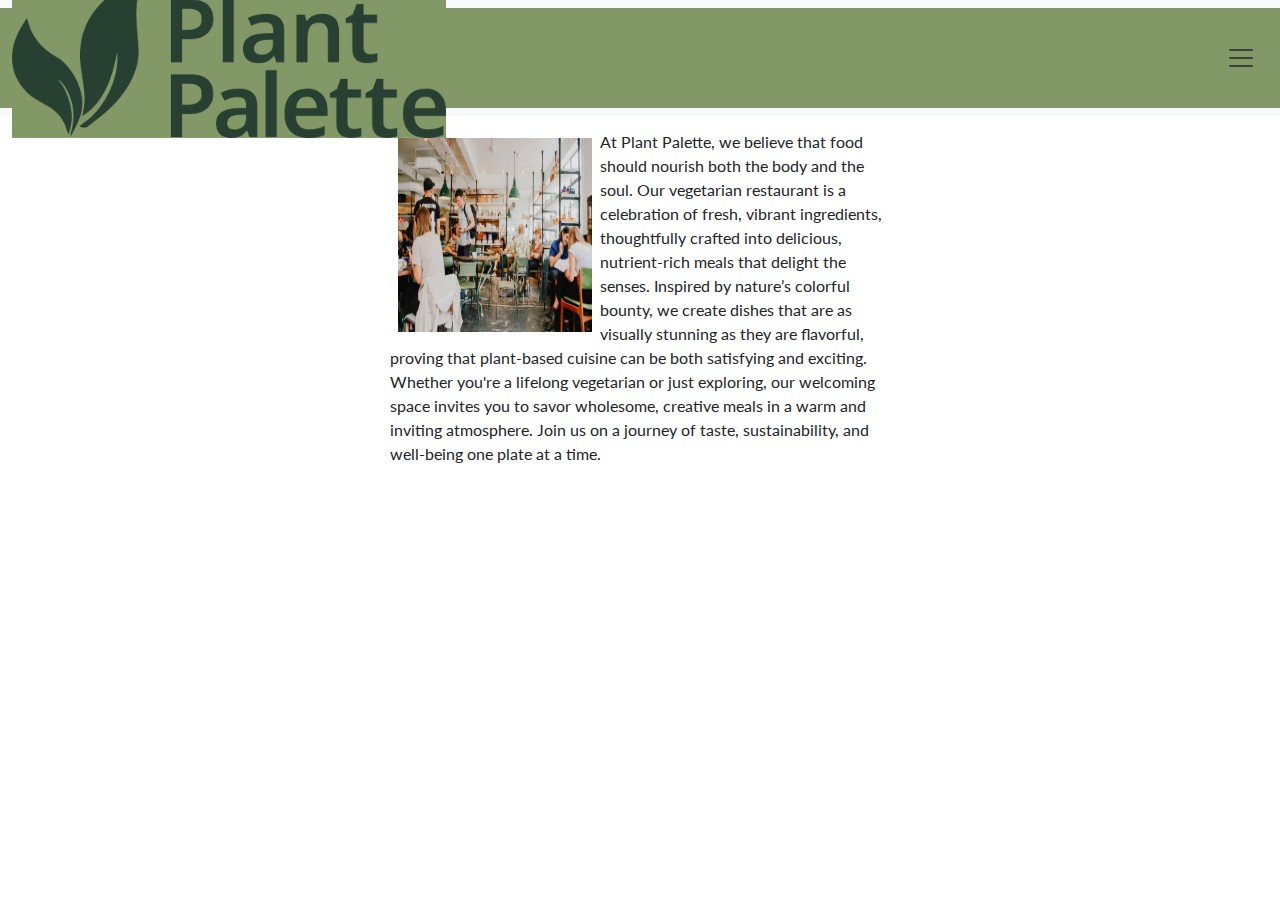
==== about.html @ 671422dc "creates about img and p content" ====
<!DOCTYPE html>
<html lang="en">
<head>
    <meta charset="UTF-8">
    <meta name="viewport" content="width=device-width, initial-scale=1.0">
    <link href="https://cdn.jsdelivr.net/npm/bootstrap@5.3.3/dist/css/bootstrap.min.css" rel="stylesheet" integrity="sha384-QWTKZyjpPEjISv5WaRU9OFeRpok6YctnYmDr5pNlyT2bRjXh0JMhjY6hW+ALEwIH" crossorigin="anonymous">
    <link href="css/style.css" rel="stylesheet">
    <link href="css/reset.css" rel="stylesheet">
    <link rel="preconnect" href="https://fonts.googleapis.com">
    <link rel="preconnect" href="https://fonts.gstatic.com" crossorigin>
    <link href="https://fonts.googleapis.com/css2?family=Lato:ital,wght@0,100;0,300;0,400;0,700;0,900;1,100;1,300;1,400;1,700;1,900&family=Open+Sans:ital,wght@0,300..800;1,300..800&family=Playfair+Display:ital,wght@0,400..900;1,400..900&display=swap" rel="stylesheet">
    <title>About</title>
</head>
<body>
    <div class="container">
        <header class="headerContent">
            <nav class="navbar bg-body-tertiary fixed-top">
                <div class="container-fluid">
                  <a class="navbar-brand" href="index.html"><img src="images/mockup/logo-plant-palette.jpg" alt="brand logo image"></a>
                  <button class="navbar-toggler" type="button" data-bs-toggle="offcanvas" data-bs-target="#offcanvasNavbar" aria-controls="offcanvasNavbar" aria-label="Toggle navigation">
                    <span class="navbar-toggler-icon"></span>
                  </button>
                    <div class="offcanvas offcanvas-end" tabindex="-1"     id="offcanvasNavbar" aria-labelledby="offcanvasNavbarLabel">
                        <div class="offcanvas-header">
                        <button type="button" class="btn-close" data-bs-dismiss="offcanvas" aria-label="Close"></button>
                        </div>
                        <div class="offcanvas-body">
                            <ul class="navbar-nav justify-content-end flex-grow-1 pe-3">
                                <li class="nav-item">
                                <a class="nav-link active" aria-current="page" href="index.html">Home</a>
                                </li>
                                <li class="nav-item">
                                <a class="nav-link" href="about.html">About</a>
                                </li>
                                <li class="nav-item">
                                    <a class="nav-link" href="menu.html">Menu</a>
                                </li>
                           </ul>
                        </div>
                  </div>
                </div>
            </nav>
        </header>
        <main>
            <div class="aboutContiner">
                <img src="images/images/about-image.jpg" alt="plant palette restaurant" class="bannerimg">
                 <p>At Plant Palette, we believe that food should nourish both the body and the soul. Our vegetarian restaurant is a celebration of fresh, vibrant ingredients, thoughtfully crafted into delicious, nutrient-rich meals that delight the senses.
                 Inspired by nature’s colorful bounty, we create dishes that are as visually stunning as they are flavorful, proving that plant-based cuisine can be both satisfying and exciting. Whether you're a lifelong vegetarian or just exploring, our welcoming space invites you to savor wholesome, creative meals in a warm and inviting atmosphere. Join us on a journey of taste, sustainability, and well-being one plate at a time.
                </p>
              </div>
        </main>

    </div>



    <!-- always put JS before closing body tag -->
    <script src="https://cdn.jsdelivr.net/npm/bootstrap@5.3.3/dist/js/bootstrap.bundle.min.js" integrity="sha384-YvpcrYf0tY3lHB60NNkmXc5s9fDVZLESaAA55NDzOxhy9GkcIdslK1eN7N6jIeHz" crossorigin="anonymous"></script>
</body>
</html>
---- css/style.css ----
/* global color variables and fonts for easy theme management */
:root {
    --light-green-color: rgba(130, 153, 103, 1);
    --dark-green-color: rgba(39, 64, 50, 1);
    --secondary-button-hover: rgba(113, 37, 32, 1);
    --secondary-card-color: rgba(39, 64, 50, 0.53);
    --fonts-white-color: white;
    --header-font: "Lato", sans-serif;
}

body {
    font-family: var(--header-font);
}

.navbar > .container-fluid {
    background-color: var(--light-green-color);
    flex-wrap: nowrap;
    height: 100px;
}

.navbar img {
    width: 40%;
}

.navbar > .navbar-toggler {
    width: 40%;
    border: none;
    border-color: var(--light-green-color);
}

.nav-item {
    color: var(--dark-green-color);
    background-color: var(--light-green-color);
    
}

nav img {
    width: 40%;
}

.navbar-toggler {
    border: none;
}

.nav-item {
    text-align: center;
}

.nav-item:hover {
    color: var(--dark-green-color);
}

.offcanvas{
    background-color: var(--light-green-color);
}

#banner {
    background-image: url(/images/images/banner-image.jpg);
    background-size: cover;
    background-repeat: no-repeat;
    background-position: center;
    display: flex;
    flex-direction: column;
    text-align: right;
    justify-content: flex-end;
    height: 50vh;
    color: var(--dark-green-color);
}

#menu-button {
    margin: 30px;
    display: flex;
    justify-content: center;
}

#our-story {
    margin: 30px;
    display: flex;
    justify-content: center;
}

.btn-primary {
    background-color: var(--light-green-color);
    color: white;
    border-color: var(--light-green-color);
}

.btn-primary:hover {
    color: var(--dark-green-color);
}

.btn-outline-primary {
    background-color: white;
    color: var(--dark-green-color);
    border-color: var(--light-green-color);
}

h1, h2, h3 {
    color: var(--dark-green-color);
}

main h2 {
    background-color: var(--light-green-color);
    color: var(--dark-green-color);
    text-align: center;
}

.drink img {
    margin: 10px;
    padding: 30px;
}

.card-body {
    background-color: var(--light-green-color);
    padding: 50px;
    margin: 100px;
}

.card-title {
    color: var(--dark-green-color);
    font-weight: bold;
}

.card-text {
    color: var(--fonts-white-color);
}

.btn-primary {
    background-color: var(--dark-green-color);
    border-color: var(--dark-green-color);
    color: var(--fonts-white-color);
}

.secondary-card-body {
    background-color: var(--secondary-card-color);
    margin: 40px;
    padding: 80px;
}

.secondary-card-title {
    color: var(--dark-green-color);
    font-size: 30px;
    font-weight: bold;
    margin-top: 0;
    margin-bottom: 35px;
    text-align: left;
}

.secondary-card-text {
    color: var(--fonts-white-color);
    text-align: left;
}

.contentFooter {
    display: flex;
    justify-content: space-between;
    background-color: var(--light-green-color);
    color: var(--dark-green-color);
    margin: 10px;
    padding: 20px;
}

.list-group-item {
    background-color: var(--light-green-color);
    text-decoration: none;
    color: var(--fonts-white-color);
    padding: 5px;
    margin: 5px;
}

.footer-links {
    width: 20%;
    text-decoration: none;
    background-color: var(--light-green-color);
    color: var(--fonts-white-color);
    padding: 10px;
}

.tableFooter {
    justify-content: baseline;
    padding: 10px;
    margin: 10px;
    display: flex;
    width: 30px;
    padding: 10px;
    justify-content: center;
    align-items: center;
    gap: 7px;
}

.headerContent {
    margin-bottom: 50px;
    padding: 40px;
}

.aboutContiner {
    width: 500px;
    margin: 0 auto;
}

.bannerimg {
    width: 210px;
    height: 210px;
    float: left;
    padding: 0.5em;
    border-radius: 4px;
}
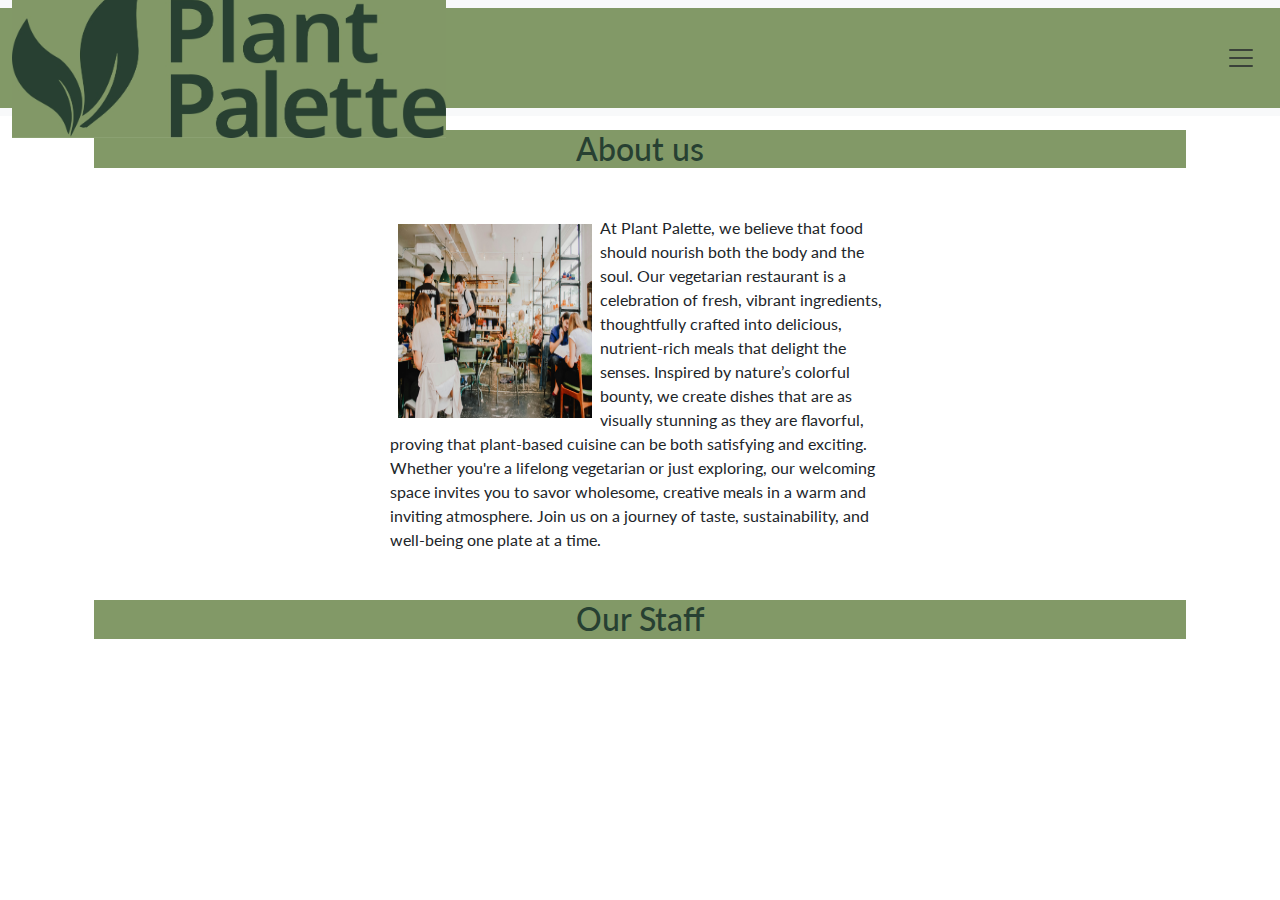
==== commit eab460df: "adds about headers" ====
--- a/about.html
+++ b/about.html
@@ -42,12 +42,18 @@
             </nav>
         </header>
         <main>
+            <section class="aboutUs container-fluid my-5">
+                <h2>About us</h2>
+            </section>
             <div class="aboutContiner">
                 <img src="images/images/about-image.jpg" alt="plant palette restaurant" class="bannerimg">
                  <p>At Plant Palette, we believe that food should nourish both the body and the soul. Our vegetarian restaurant is a celebration of fresh, vibrant ingredients, thoughtfully crafted into delicious, nutrient-rich meals that delight the senses.
                  Inspired by nature’s colorful bounty, we create dishes that are as visually stunning as they are flavorful, proving that plant-based cuisine can be both satisfying and exciting. Whether you're a lifelong vegetarian or just exploring, our welcoming space invites you to savor wholesome, creative meals in a warm and inviting atmosphere. Join us on a journey of taste, sustainability, and well-being one plate at a time.
                 </p>
               </div>
+            <section class="aboutUs container-fluid my-5">
+                <h2>Our Staff</h2>
+            </section>
         </main>
 
     </div>
--- a/css/style.css
+++ b/css/style.css
@@ -105,9 +105,11 @@
     text-align: center;
 }
 
-.drink img {
+.drink {
     margin: 10px;
     padding: 30px;
+    border-radius: 5px;
+    
 }
 
 .card-body {
@@ -119,6 +121,7 @@
 .card-title {
     color: var(--dark-green-color);
     font-weight: bold;
+
 }
 
 .card-text {
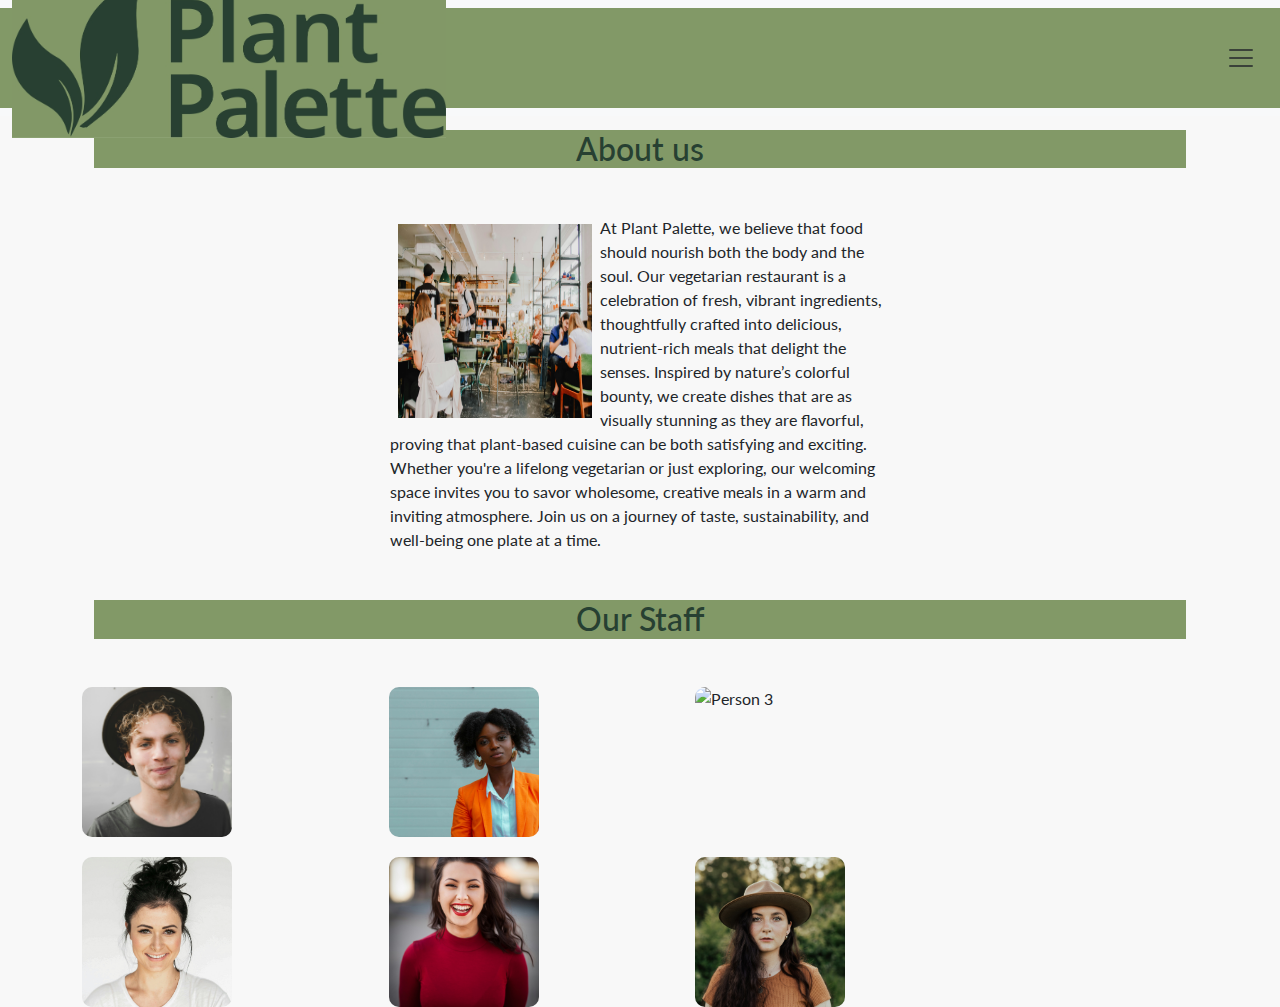
==== commit ce3fcde0: "creates staff members" ====
--- a/about.html
+++ b/about.html
@@ -51,11 +51,18 @@
                  Inspired by nature’s colorful bounty, we create dishes that are as visually stunning as they are flavorful, proving that plant-based cuisine can be both satisfying and exciting. Whether you're a lifelong vegetarian or just exploring, our welcoming space invites you to savor wholesome, creative meals in a warm and inviting atmosphere. Join us on a journey of taste, sustainability, and well-being one plate at a time.
                 </p>
               </div>
-            <section class="aboutUs container-fluid my-5">
+            <section class="ourStaff container-fluid my-5">
                 <h2>Our Staff</h2>
             </section>
+            <div class="grid-container">
+                <img src="images/images/staff-1.jpg" alt="Person 1">
+                <img src="images/images/staff-2.jpg" alt="Person 2">
+                <img src="images/images/staff-3.jpg" alt="Person 3">
+                <img src="images/images/staff-4.jpg" alt="Person 4">
+                <img src="images/images/staff-5.jpg" alt="Person 5">
+                <img src="images/images/staff-6.jpg" alt="Person 6">
+            </div>
         </main>
-
     </div>
 
 
--- a/css/style.css
+++ b/css/style.css
@@ -109,7 +109,7 @@
     margin: 10px;
     padding: 30px;
     border-radius: 5px;
-    
+
 }
 
 .card-body {
@@ -207,4 +207,33 @@
     float: left;
     padding: 0.5em;
     border-radius: 4px;
-}+}
+
+* {
+    margin: 0;
+    padding: 0;
+    box-sizing: border-box;
+}
+
+body {
+    display: flex;
+    justify-content: center;
+    align-items: center;
+    min-height: 100vh;
+    background-color: #f8f8f8;
+}
+
+.grid-container {
+    display: grid;
+    grid-template-columns: repeat(3, 1fr);
+    grid-gap: 20px;
+    max-width: 900px;
+}
+
+.grid-container img {
+    width: 150px;
+    height: 150px;
+    border-radius: 10px;
+    object-fit: cover;
+}
+
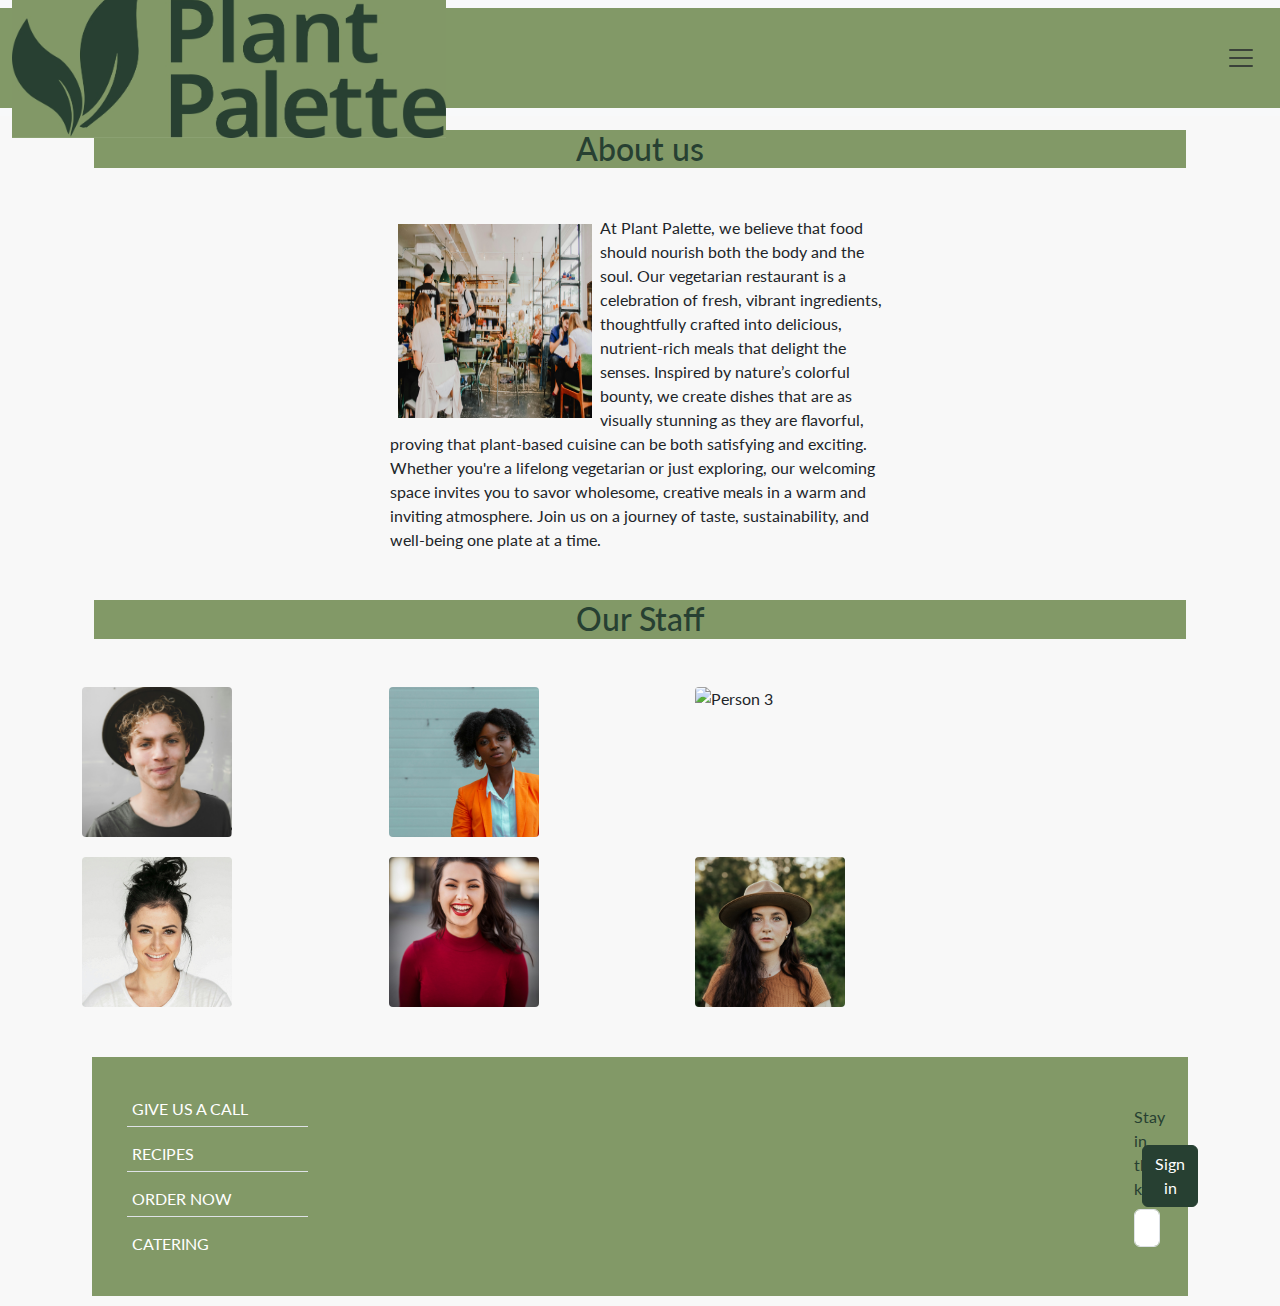
==== commit 0108cc38: "creates footer" ====
--- a/about.html
+++ b/about.html
@@ -63,6 +63,27 @@
                 <img src="images/images/staff-6.jpg" alt="Person 6">
             </div>
         </main>
+        <footer>
+            <div class="contentFooter">
+                <div class="footer-links">
+                    <ul class="list-group list-group-flush">
+                        <li class="list-group-item">GIVE US A CALL</li>
+                        <li class="list-group-item">RECIPES</li>
+                        <li class="list-group-item">ORDER NOW</li>
+                        <li class="list-group-item">CATERING</li>
+                    </ul>
+                </div>
+                <div class="tableFooter">
+                    <div class="col-md-2">
+                        <label for="inputZip" class="form-label">Stay in the know</label>
+                        <input type="text" class="form-control" id="inputZip" placeholder="Email Address">
+                    </div>
+                      <div class="col-12">
+                         <button type="subscribe" class="btn btn-primary">Sign in</button>
+                      </div>
+                </div>
+            </div>
+        </footer>
     </div>
 
 
--- a/css/style.css
+++ b/css/style.css
@@ -228,12 +228,13 @@
     grid-template-columns: repeat(3, 1fr);
     grid-gap: 20px;
     max-width: 900px;
+    margin-bottom: 50px;
 }
 
 .grid-container img {
     width: 150px;
     height: 150px;
-    border-radius: 10px;
+    border-radius: 4px;
     object-fit: cover;
 }
 
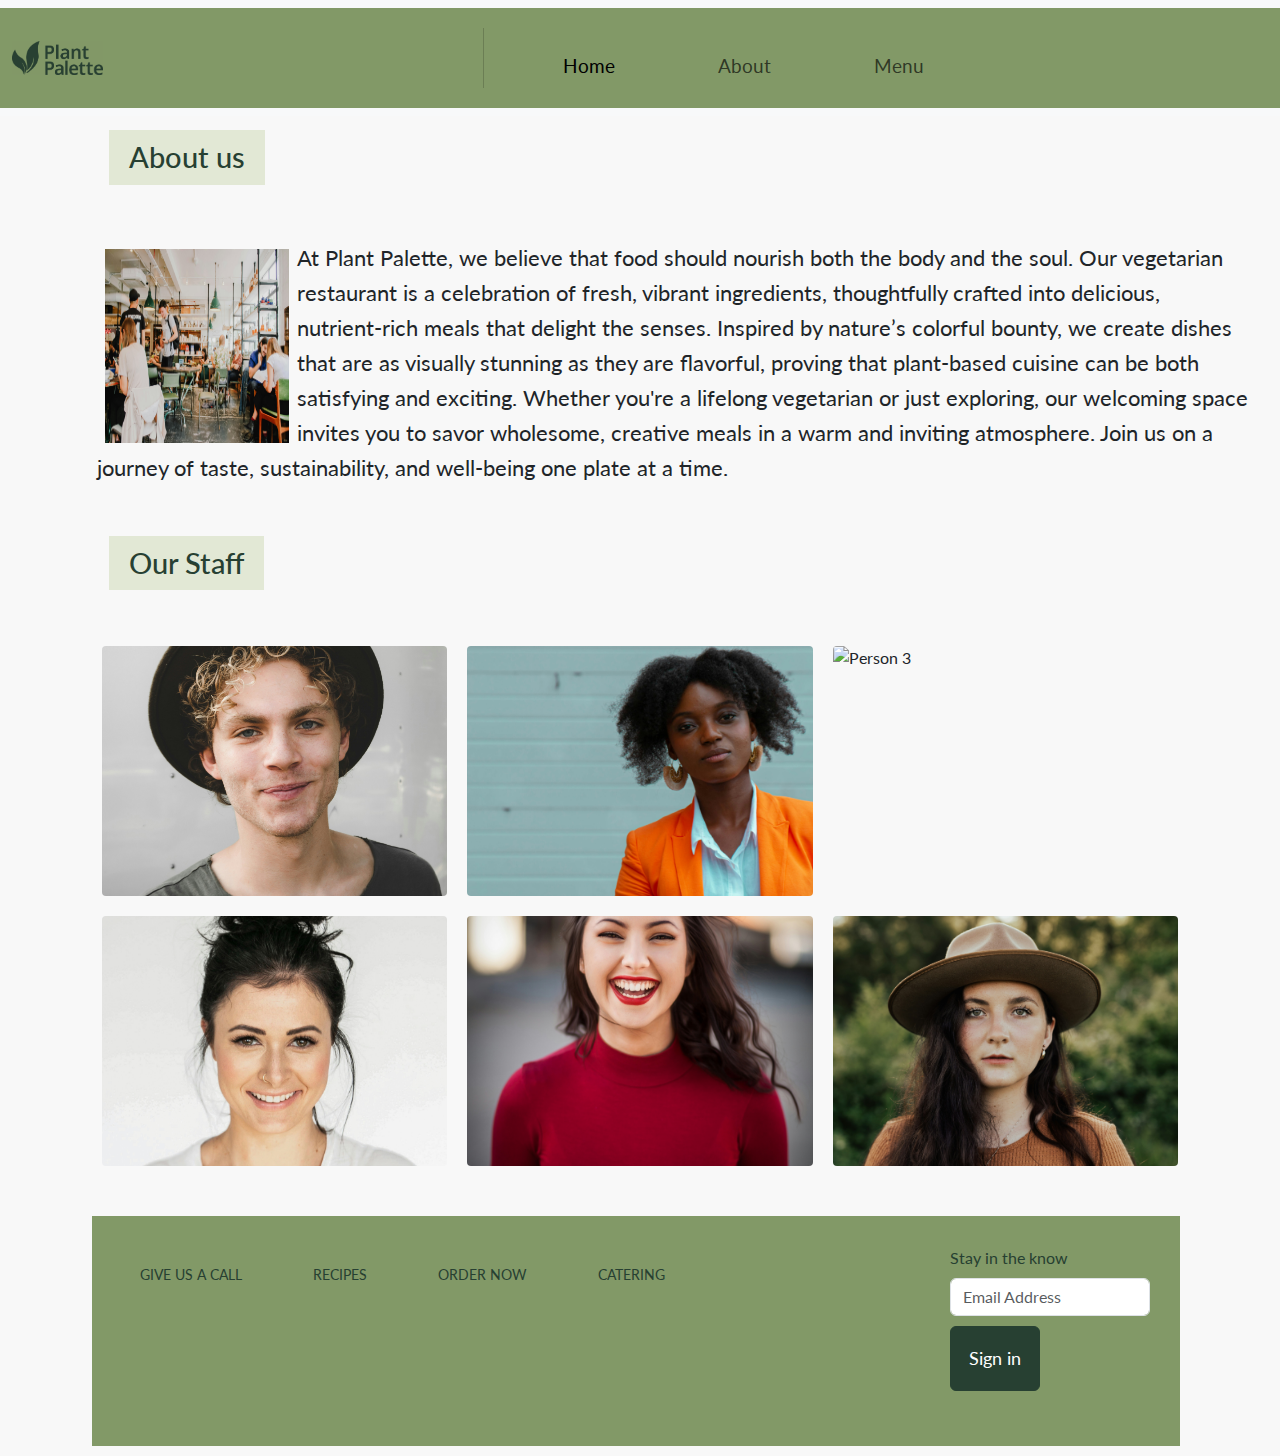
==== commit 0a6f353b: "adds skip-links" ====
--- a/about.html
+++ b/about.html
@@ -10,6 +10,7 @@
     <link rel="preconnect" href="https://fonts.gstatic.com" crossorigin>
     <link href="https://fonts.googleapis.com/css2?family=Lato:ital,wght@0,100;0,300;0,400;0,700;0,900;1,100;1,300;1,400;1,700;1,900&family=Open+Sans:ital,wght@0,300..800;1,300..800&family=Playfair+Display:ital,wght@0,400..900;1,400..900&display=swap" rel="stylesheet">
     <title>About</title>
+    <link href="images/images/plantpalette-logo_page-0001.jpg" rel="icon">
 </head>
 <body>
     <div class="container">
@@ -45,7 +46,7 @@
             <section class="aboutUs container-fluid my-5">
                 <h2>About us</h2>
             </section>
-            <div class="aboutContiner">
+            <div id="aboutContainer" class="aboutContiner">
                 <img src="images/images/about-image.jpg" alt="plant palette restaurant" class="bannerimg">
                  <p>At Plant Palette, we believe that food should nourish both the body and the soul. Our vegetarian restaurant is a celebration of fresh, vibrant ingredients, thoughtfully crafted into delicious, nutrient-rich meals that delight the senses.
                  Inspired by nature’s colorful bounty, we create dishes that are as visually stunning as they are flavorful, proving that plant-based cuisine can be both satisfying and exciting. Whether you're a lifelong vegetarian or just exploring, our welcoming space invites you to savor wholesome, creative meals in a warm and inviting atmosphere. Join us on a journey of taste, sustainability, and well-being one plate at a time.
--- a/css/style.css
+++ b/css/style.css
@@ -2,7 +2,6 @@
 :root {
     --light-green-color: rgba(130, 153, 103, 1);
     --dark-green-color: rgba(39, 64, 50, 1);
-    --secondary-button-hover: rgba(113, 37, 32, 1);
     --secondary-card-color: rgba(39, 64, 50, 0.53);
     --fonts-white-color: white;
     --header-font: "Lato", sans-serif;
@@ -10,6 +9,7 @@
 
 body {
     font-family: var(--header-font);
+    background-color: var(--fonts-white-color);
 }
 
 .navbar > .container-fluid {
@@ -44,6 +44,7 @@
 
 .nav-item {
     text-align: center;
+    padding-top: 1em;
 }
 
 .nav-item:hover {
@@ -65,24 +66,72 @@
     justify-content: flex-end;
     height: 50vh;
     color: var(--dark-green-color);
+    width: 100%;
+    position: relative;
+}
+
+/* Default button styling */
+.btn-primary {
+    background-color: var(--light-green-color);
+    border-color: var(--light-green-color);
+    transition: all 0.3s ease; /* Smooth transition for hover effect */
+}
+
+/* Hover state */
+.btn-primary:hover {
+    background-color: var(--light-green-color); /* Darker shade for hover */
+    border-color: var(--light-green-color);
+    transform: translateY(-2px); /* Slight lift effect */
+    box-shadow: 0 4px 8px rgba(0, 0, 0, 0.1); /* Subtle shadow */
+}
+
+.btn-outline-primary {
+    background-color: var(--dark-green-color);
+    border-color: var(--dark-green-color);
+    transition: all 0.3s ease; /* Smooth transition for hover effect */
+}
+
+/* Hover state */
+.btn-outline-primary:hover {
+    background-color: var(--dark-green-color); 
+    border-color: var(--dark-green-color);
+    transform: translateY(-2px); /* Slight lift effect */
+    box-shadow: 0 4px 8px rgba(0, 0, 0, 0.1); /* Subtle shadow */
 }
 
 #menu-button {
     margin: 30px;
     display: flex;
     justify-content: center;
-}
-
-#our-story {
+    text-decoration: none;
+}
+
+#secondary-button {
     margin: 30px;
     display: flex;
     justify-content: center;
 }
 
+#secondary-button:hover {
+    color: var(--dark-green-color);
+}
+
+.secondary-button {
+    margin: 30px;
+    display: flex;
+    justify-content: center;
+}
+
+.secondary-button:hover {
+    color: var(--dark-green-color);
+}
+
 .btn-primary {
-    background-color: var(--light-green-color);
+    display: inline-block;
+    padding: 1em;
+    background-color: #79BD9A;
+    text-decoration: none;
     color: white;
-    border-color: var(--light-green-color);
 }
 
 .btn-primary:hover {
@@ -100,7 +149,7 @@
 }
 
 main h2 {
-    background-color: var(--light-green-color);
+    background-color: #e2e8d5;
     color: var(--dark-green-color);
     text-align: center;
 }
@@ -108,14 +157,18 @@
 .drink {
     margin: 10px;
     padding: 30px;
-    border-radius: 5px;
-
+    border-radius: 10px;
+}
+
+.card {
+    background-color: var(--light-green-color);
+    
 }
 
 .card-body {
     background-color: var(--light-green-color);
-    padding: 50px;
-    margin: 100px;
+    padding: 10px;
+    margin: 50px;
 }
 
 .card-title {
@@ -171,25 +224,87 @@
     margin: 5px;
 }
 
-.footer-links {
-    width: 20%;
-    text-decoration: none;
-    background-color: var(--light-green-color);
-    color: var(--fonts-white-color);
+.contentFooter {
+    display: flex;
+    justify-content: space-between;
+    align-items: flex-start;
+    width: 100%;
+}
+
+.contentFooter {
+    background-color: var(--light-green-color);
+    flex-wrap: nowrap;
+    height: 230px;
+    width: 100vw;
+}
+
+.tableFooter .btn-primary {
+    font-size: 18px;
+}
+
+.tableFooter {
+    display: flex;
+    flex-direction: column;
+    align-items: flex-end;
+    width: auto; /* Let it take the width it needs */
     padding: 10px;
-}
-
-.tableFooter {
-    justify-content: baseline;
-    padding: 10px;
-    margin: 10px;
-    display: flex;
-    width: 30px;
-    padding: 10px;
-    justify-content: center;
+   
+}
+
+.tableFooter .col-md-2,
+.tableFooter .col-12 {
+    width: 100%; /* Make these take full width of parent */
+    margin-bottom: 10px;
+}
+
+.tableFooter input {
+    width: 200px; /* Give the input a reasonable width */
+}
+
+/* footer {
+    width: 100%;
+    margin: 0;
+    padding: 0;
+}
+  
+.contentFooter {
+    width: 100%;
+    max-width: 100vw;
+    margin: 0;
+    padding: 20px 5%;
+    background-color: var(--light-green-color);
+    display: flex;
+    justify-content: space-between;
     align-items: center;
-    gap: 7px;
-}
+}
+  
+/* Improve link positioning */
+/* .footer-links {
+    flex: 1;
+}
+  
+.footer-links .list-group {
+    display: flex;
+    flex-direction: row;
+    justify-content: flex-start;
+    padding-left: 5%;
+}
+  
+.footer-links .list-group-item {
+    border: none;
+    background: transparent;
+    margin-right: 30px;
+    padding: 10px 15px;
+    color: var(--dark-green-color);
+}
+  
+/* Adjust sign-in area */
+/* .tableFooter {
+    display: flex;
+    flex-direction: column;
+    align-items: flex-end;
+    padding-right: 5%;
+} */ 
 
 .headerContent {
     margin-bottom: 50px;
@@ -215,6 +330,22 @@
     box-sizing: border-box;
 }
 
+#skip-links {
+    list-style: none;
+    margin: 0;
+    padding: 0;
+}
+  
+#skip-links a{
+    position: absolute;
+    top: -3rem;
+}
+  
+#skip-links a:focus{
+    position: static;
+    background-color: black;  
+}
+
 body {
     display: flex;
     justify-content: center;
@@ -238,3 +369,527 @@
     object-fit: cover;
 }
 
+.third-button {
+    margin: 30px;
+    display: flex;
+    justify-content: center;
+    text-decoration: none;
+    margin-bottom: 50px;
+}
+
+.ourMenu {
+    padding: 80px;
+}
+
+.menuImg {
+    width: 400px;
+    height: 150px;  /* Reduced height for a more horizontal/landscape look */
+    object-fit: cover;
+    margin-bottom: 10px;
+    margin: 55px;
+    display: block;
+    object-position: center; /* This ensures the image is centered during cropping */
+}
+
+/* design for tablet */
+@media screen and (min-width: 900px) {
+    .container {
+        width: 100%;
+    }
+
+    .headerContent {
+        width: 100%;
+        display: flex;
+        align-items: center;
+    }
+
+    #banner {
+        width: 100%;
+        background-position: center;
+    }
+    
+    #banner h1 {
+        position: absolute;
+        bottom: 30px;
+        right: 40px;
+        margin: 0;
+        padding: 10px;
+        font-size: 2.5rem;
+    }
+
+    .footer-links .list-group {
+        display: flex;
+        flex-direction: row;
+    }
+      
+    .footer-links .list-group-item {
+        border: none;
+        background: transparent;
+        margin-right: 20px; /* Space between items */
+        align-items: center;
+        color: var(--dark-green-color);
+        font-size: 14px;
+        padding: 23px;
+    }
+
+    body h1{
+        font-size: 2.5em;
+    }
+    
+    body h2{
+        font-size: 2em;
+    }
+    
+    body h3{
+        font-size: 1.75em;
+    }
+    
+    body p{
+        font-size: 1.35em !important;
+    }
+    
+    .btn{
+        font-size: 1.5em;
+    }
+
+    /* nav{
+        display: flex;
+        flex-direction: row;
+    } */
+
+    .navbar img {
+        width: 60%;
+    }   
+
+    .menuImg {
+        width: 100vw;
+        margin-left: 0;
+        margin-right: 0;
+    }
+
+    .contentFooter {
+        background-color: var(--light-green-color);
+        flex-wrap: nowrap;
+        height: 230px;
+        width: 80vw;
+    }
+
+    /* Hide hamburger button on tablets and desktops */
+    .navbar-toggler {
+        display: none;
+    }
+  
+    /* Make the offcanvas menu always visible and reset its position */
+    .offcanvas {
+        visibility: visible !important;
+        position: static;
+        width: auto !important;
+        transform: none !important;
+        flex-grow: 1;
+        background: none;
+        border: none;
+        display: flex;
+        align-items: right;
+    }
+
+    #banner h1 {
+        font-size: 26px;
+    }
+
+    .sip\&savor {
+        text-align: center;
+        display: flex;
+        flex-direction: column;
+        align-items: center;
+    }
+      
+    .sip\&savor h2 {
+        margin-bottom: 20px;
+    }
+      
+    .sip\&savor .drink {
+        max-width: 80%;
+        height: auto;
+    }
+
+/* Hide the close button in the offcanvas header */
+    .offcanvas-header {
+      display: none;
+    }
+  
+/* Style the offcanvas body */
+    .offcanvas-body {
+     padding: 0;
+     overflow: visible;
+    }
+  
+/* Make navbar-nav horizontal */
+    .navbar-nav {
+     flex-direction: row;
+    }
+  
+/* Add spacing between nav items */
+    .nav-item {
+     margin-left: 5px;
+     justify-content: space-between;
+    }
+  
+/* Remove padding from offcanvas */
+    .offcanvas {
+     padding: 0;
+    }
+        
+/* Center the navbar items */
+    .navbar-nav {
+        flex-direction: row;
+        justify-content: center;
+        width: 100%;
+    }
+
+    .pe-3 {
+        padding-right: 20rem !important;
+        /* justify-content: space-around; */
+    }
+        
+/* Make nav items larger */
+    .nav-item .nav-link {
+        font-size: 1.2rem;
+        padding: 0.5rem 1.5rem;
+        transition: all 0.3s ease;
+    }
+        
+/* Bold effect on hover */
+    .nav-item .nav-link:hover {
+        font-weight: bold;
+        transform: scale(1.05);
+    }
+
+    .contentFooter .list-group-item:hover {
+        font-weight: bold;
+        transform: scale(1.05);
+    }
+
+    .list-group-item {
+        display: flex;
+        align-items: center;
+    }
+        
+/* Center the entire navbar content */
+    .container-fluid {
+        display: flex;
+        justify-content: space-between;
+        align-items: right;
+    }
+
+    .navbar-brand img {
+        width: 100vw;
+    }
+        
+/* Give more space for the navigation section */
+    .offcanvas {
+        display: flex;
+        justify-content: center;
+    }
+
+    .secondary-card-body {
+        font-size: 16px;
+        width: 65%;
+        line-height: 25px;
+        margin-left: 150px;
+        border-radius: 4px;
+    }
+
+    #secondary-button {
+        text-align: center;
+        margin: 20px 0;
+    }
+      
+/* Make sure the anchor doesn't add unwanted styling */
+    #secondary-button a {
+        text-decoration: none;
+        display: inline-block;
+    }
+
+}
+
+/* Desktop */
+@media (min-width: 1024px) {
+
+    #banner {
+        width: 100%;
+        background-position: center;
+    }
+    
+    #banner h1 {
+        position: absolute;
+        bottom: 30px;
+        right: 40px;
+        margin: 0;
+        padding: 10px;
+        font-size: 2.5rem;
+    }
+
+    .menuImg {
+      width: 300px;
+      height: 100px;
+      object-fit: cover;
+      display: flex;
+      justify-content: center;
+    }
+
+    .navbar img {
+        width: 20%;
+    }
+
+    .card {
+        background-color: var(--light-green-color);
+    }
+
+    .footer-links .list-group {
+        display: flex;
+        flex-direction: row;
+    }
+      
+    .footer-links .list-group-item {
+        border: none;
+        background: transparent;
+        margin-right: 20px; /* Space between items */
+        align-items: center;
+        color: var(--dark-green-color);
+    }
+
+    .contentFooter {
+        background-color: var(--light-green-color);
+        flex-wrap: nowrap;
+        height: 230px;
+        width: 85vw;
+    }
+
+    /* Hide hamburger button on tablets and desktops */
+    .navbar-toggler {
+        display: none;
+    }
+  
+    /* Make the offcanvas menu always visible and reset its position */
+    .offcanvas {
+        visibility: visible !important;
+        position: static;
+        width: auto !important;
+        transform: none !important;
+        flex-grow: 6;
+        background: none;
+        border: none;
+        display: flex;
+        align-items: center;
+    }
+  
+/* Hide the close button in the offcanvas header */
+    .offcanvas-header {
+      display: none;
+    }
+  
+/* Style the offcanvas body */
+    .offcanvas-body {
+     padding: 0;
+     overflow: visible;
+    }
+  
+/* Make navbar-nav horizontal */
+    .navbar-nav {
+     flex-direction: row;
+    }
+  
+/* Add spacing between nav items */
+    .nav-item {
+     margin-left: 55px;
+
+    }
+  
+/* Remove padding from offcanvas */
+    .offcanvas {
+     padding: 0;
+    }
+        
+/* Center the navbar items */
+    .navbar-nav {
+        flex-direction: row;
+        justify-content: center;
+        width: 100%;
+    }
+
+    .pe-3 {
+        padding-right: 20rem !important;
+        /* justify-content: space-around; */
+    }
+        
+/* Make nav items larger */
+    .nav-item .nav-link {
+        font-size: 1.2rem;
+        padding: 0.5rem 1.5rem;
+        transition: all 0.3s ease;
+    }
+        
+/* Bold effect on hover */
+    .nav-item .nav-link:hover {
+        font-weight: bold;
+        transform: scale(1.05);
+    }
+
+    .contentFooter .list-group-item:hover {
+        font-weight: bold;
+        transform: scale(1.05);
+    }
+
+    .list-group-item {
+        display: flex;
+        align-items: center;
+    }
+        
+/* Center the entire navbar content */
+    .container-fluid {
+        display: flex;
+        justify-content: space-between;
+        align-items: center;
+    }
+        
+/* Give more space for the navigation section */
+    .offcanvas {
+        display: flex;
+        justify-content: center;
+    }
+
+    .secondary-card-body {
+        font-size: 30px;
+        width: 55%;
+        line-height: 44px;
+        margin-left: 300px;
+        border-radius: 4px;
+    }
+
+    .card {
+        font-size: 19px;
+        width: 45%;
+        line-height: 30px;
+        margin-left: 350px;
+        background-color: var(--light-green-color);
+    }
+
+    .card .btn {
+        font-size: 20px;
+    }
+
+    .card-title {
+        font-size: 35px;
+        padding-bottom: 28px;
+        
+    }
+
+    .aboutUs h2, 
+    .ourStaff h2 {
+      display: inline-block;
+      background-color: #e2e8d5; /* Light green background for headings */
+      padding: 10px 20px;
+      margin-left: 15px;
+      font-size: 1.8rem;
+    }
+    
+    .aboutContiner {
+      flex-direction: row;
+      gap: 30px;
+      align-items: flex-start;
+      margin: 20px 15px 50px;
+    }
+    
+    .bannerimg {
+      width: 40%;
+      margin-bottom: 0;
+    }
+    
+    .aboutContiner p {
+      width: 90vw;
+      line-height: 35px;
+      font-size: 30px;
+    }
+    
+    /* Staff grid layout */
+    .grid-container {
+        display: grid;
+        grid-template-columns: repeat(3, 1fr);
+        grid-gap: 20px;
+        max-width: 1200px; /* Set a max width */
+        margin: 20px auto 50px; /* Center the grid with auto horizontal margins */
+        padding: 0 20px; /* Add some padding on the sides */
+    }
+      
+    .grid-container img {
+        width: 100%;
+        height: 250px; /* Set a consistent height */
+        object-fit: cover; /* Maintain aspect ratio */
+        border-radius: 4px; /* Optional: slight rounded corners */
+    }
+
+    .ourMenu h2 {
+        display: inline-block;
+        background-color: #e2e8d5;
+        padding: 30px 20px;
+        margin-bottom: 5px;
+        margin-top: 10px;
+        font-size: 1.8rem;
+    }
+    
+/* Center content */
+    .menuContainer {
+        align-items: center;
+        padding: 0 35%;
+    }
+
+    .menuContainer .container-fluid {
+        display: flex;
+    }
+      
+/* Make images the same size but larger */
+    .menuImg {
+        width: 400px;
+        height: 200px;
+        object-fit: cover;
+        margin-bottom: 15px;
+        display: block;
+    }
+
+    .sip\&savor {
+        position: relative;
+        width: 100%;
+        display: flex;
+        justify-content: center;
+        margin: 50px 0;
+    }
+      
+    .sip\&savor h2 {
+        position: absolute;
+        top: 20px;
+        left: 50%;
+        transform: translateX(-50%);
+        background-color: #e2e8d5;
+        padding: 10px 20px;
+        z-index: 2;
+        margin: 0;
+        font-size: 1.8rem;
+        white-space: nowrap;
+    }
+      
+    .drink {
+        width: 60%;
+        margin-top: 60px;
+        height: auto;
+        max-height: 500px;
+        object-fit: cover;
+        display: block;
+        border-radius: 4px;
+    }
+    
+    #secondary-button {
+        margin: 30px;
+        display: flex;
+        justify-content: center;
+    }
+}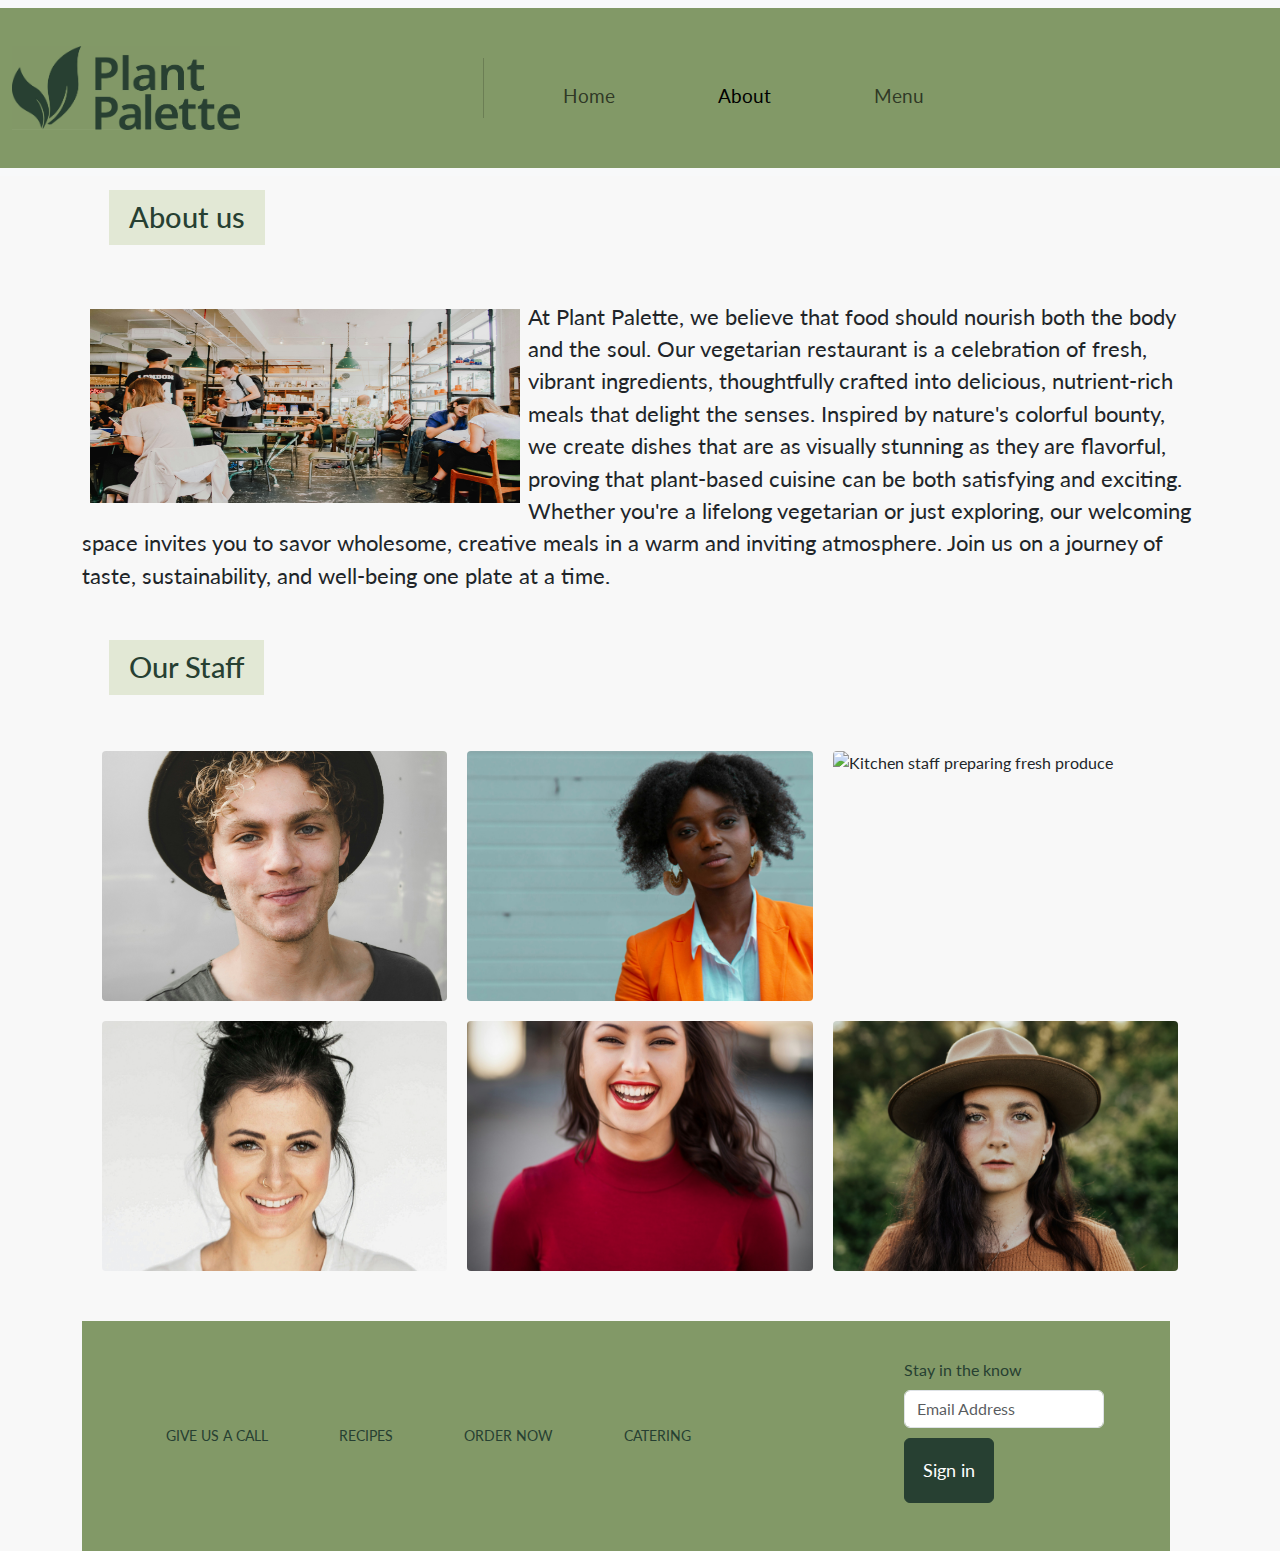
==== commit 5ac4b754: "validates html codes" ====
--- a/about.html
+++ b/about.html
@@ -14,24 +14,29 @@
 </head>
 <body>
     <div class="container">
-        <header class="headerContent">
-            <nav class="navbar bg-body-tertiary fixed-top">
+        <header class="headerContent" role="banner">
+            <ul id="skip-links">
+                <li><a href="#mainNav">Go to navigation</a></li>
+                <li><a href="#mainContent">Go to content</a></li>
+                <li><a href="#footerLinks">Go to footer</a></li>
+            </ul>
+            <nav id="mainNav" class="navbar bg-body-tertiary fixed-top" role="navigation">
                 <div class="container-fluid">
-                  <a class="navbar-brand" href="index.html"><img src="images/mockup/logo-plant-palette.jpg" alt="brand logo image"></a>
+                  <a class="navbar-brand" href="index.html"><img src="images/mockup/logo-plant-palette.jpg" alt="Plant Palette logo"></a>
                   <button class="navbar-toggler" type="button" data-bs-toggle="offcanvas" data-bs-target="#offcanvasNavbar" aria-controls="offcanvasNavbar" aria-label="Toggle navigation">
                     <span class="navbar-toggler-icon"></span>
                   </button>
-                    <div class="offcanvas offcanvas-end" tabindex="-1"     id="offcanvasNavbar" aria-labelledby="offcanvasNavbarLabel">
+                    <div class="offcanvas offcanvas-end" tabindex="-1" id="offcanvasNavbar" aria-labelledby="offcanvasNavbarLabel">
                         <div class="offcanvas-header">
                         <button type="button" class="btn-close" data-bs-dismiss="offcanvas" aria-label="Close"></button>
                         </div>
                         <div class="offcanvas-body">
                             <ul class="navbar-nav justify-content-end flex-grow-1 pe-3">
                                 <li class="nav-item">
-                                <a class="nav-link active" aria-current="page" href="index.html">Home</a>
+                                <a class="nav-link" href="index.html">Home</a>
                                 </li>
                                 <li class="nav-item">
-                                <a class="nav-link" href="about.html">About</a>
+                                <a class="nav-link active" aria-current="page" href="about.html">About</a>
                                 </li>
                                 <li class="nav-item">
                                     <a class="nav-link" href="menu.html">Menu</a>
@@ -42,31 +47,31 @@
                 </div>
             </nav>
         </header>
-        <main>
+        <main id="mainContent" role="main">
             <section class="aboutUs container-fluid my-5">
                 <h2>About us</h2>
             </section>
-            <div id="aboutContainer" class="aboutContiner">
-                <img src="images/images/about-image.jpg" alt="plant palette restaurant" class="bannerimg">
+            <div id="aboutContainer" class="aboutContainer" role="region">
+                <img src="images/images/about-image.jpg" alt="Plant Palette restaurant interior" class="bannerimg">
                  <p>At Plant Palette, we believe that food should nourish both the body and the soul. Our vegetarian restaurant is a celebration of fresh, vibrant ingredients, thoughtfully crafted into delicious, nutrient-rich meals that delight the senses.
-                 Inspired by nature’s colorful bounty, we create dishes that are as visually stunning as they are flavorful, proving that plant-based cuisine can be both satisfying and exciting. Whether you're a lifelong vegetarian or just exploring, our welcoming space invites you to savor wholesome, creative meals in a warm and inviting atmosphere. Join us on a journey of taste, sustainability, and well-being one plate at a time.
+                 Inspired by nature's colorful bounty, we create dishes that are as visually stunning as they are flavorful, proving that plant-based cuisine can be both satisfying and exciting. Whether you're a lifelong vegetarian or just exploring, our welcoming space invites you to savor wholesome, creative meals in a warm and inviting atmosphere. Join us on a journey of taste, sustainability, and well-being one plate at a time.
                 </p>
               </div>
             <section class="ourStaff container-fluid my-5">
                 <h2>Our Staff</h2>
             </section>
             <div class="grid-container">
-                <img src="images/images/staff-1.jpg" alt="Person 1">
-                <img src="images/images/staff-2.jpg" alt="Person 2">
-                <img src="images/images/staff-3.jpg" alt="Person 3">
-                <img src="images/images/staff-4.jpg" alt="Person 4">
-                <img src="images/images/staff-5.jpg" alt="Person 5">
-                <img src="images/images/staff-6.jpg" alt="Person 6">
+                <img src="images/images/staff-1.jpg" alt="Chef preparing plant-based dishes">
+                <img src="images/images/staff-2.jpg" alt="Server with vegetarian food plate">
+                <img src="images/images/staff-3.jpg" alt="Kitchen staff preparing fresh produce">
+                <img src="images/images/staff-4.jpg" alt="Barista making fresh plant-based drinks">
+                <img src="images/images/staff-5.jpg" alt="Manager of Plant Palette">
+                <img src="images/images/staff-6.jpg" alt="Hostess welcoming guests">
             </div>
         </main>
-        <footer>
+        <footer role="contentinfo">
             <div class="contentFooter">
-                <div class="footer-links">
+                <div id="footerLinks" class="footer-links">
                     <ul class="list-group list-group-flush">
                         <li class="list-group-item">GIVE US A CALL</li>
                         <li class="list-group-item">RECIPES</li>
@@ -75,20 +80,20 @@
                     </ul>
                 </div>
                 <div class="tableFooter">
-                    <div class="col-md-2">
-                        <label for="inputZip" class="form-label">Stay in the know</label>
-                        <input type="text" class="form-control" id="inputZip" placeholder="Email Address">
-                    </div>
-                      <div class="col-12">
-                         <button type="subscribe" class="btn btn-primary">Sign in</button>
-                      </div>
+                    <form>
+                        <div class="col-md-2">
+                            <label for="emailInput" class="form-label">Stay in the know</label>
+                            <input type="email" class="form-control" id="emailInput" placeholder="Email Address">
+                        </div>
+                        <div class="col-12">
+                            <button type="submit" class="btn btn-primary">Sign in</button>
+                        </div>
+                    </form>
                 </div>
             </div>
         </footer>
     </div>
 
-
-
     <!-- always put JS before closing body tag -->
     <script src="https://cdn.jsdelivr.net/npm/bootstrap@5.3.3/dist/js/bootstrap.bundle.min.js" integrity="sha384-YvpcrYf0tY3lHB60NNkmXc5s9fDVZLESaAA55NDzOxhy9GkcIdslK1eN7N6jIeHz" crossorigin="anonymous"></script>
 </body>
--- a/css/style.css
+++ b/css/style.css
@@ -12,14 +12,23 @@
     background-color: var(--fonts-white-color);
 }
 
+.headerContent {
+    margin: 60px;
+}
+
+.menuContainer .ourMenu {
+    margin-top: 160px;
+    padding: 20px;
+}
+
 .navbar > .container-fluid {
     background-color: var(--light-green-color);
     flex-wrap: nowrap;
-    height: 100px;
+    height: 160px;
 }
 
 .navbar img {
-    width: 40%;
+    width: 50%;
 }
 
 .navbar > .navbar-toggler {
@@ -32,10 +41,6 @@
     color: var(--dark-green-color);
     background-color: var(--light-green-color);
     
-}
-
-nav img {
-    width: 40%;
 }
 
 .navbar-toggler {
@@ -261,7 +266,7 @@
     width: 200px; /* Give the input a reasonable width */
 }
 
-/* footer {
+footer {
     width: 100%;
     margin: 0;
     padding: 0;
@@ -277,34 +282,6 @@
     justify-content: space-between;
     align-items: center;
 }
-  
-/* Improve link positioning */
-/* .footer-links {
-    flex: 1;
-}
-  
-.footer-links .list-group {
-    display: flex;
-    flex-direction: row;
-    justify-content: flex-start;
-    padding-left: 5%;
-}
-  
-.footer-links .list-group-item {
-    border: none;
-    background: transparent;
-    margin-right: 30px;
-    padding: 10px 15px;
-    color: var(--dark-green-color);
-}
-  
-/* Adjust sign-in area */
-/* .tableFooter {
-    display: flex;
-    flex-direction: column;
-    align-items: flex-end;
-    padding-right: 5%;
-} */ 
 
 .headerContent {
     margin-bottom: 50px;
@@ -334,16 +311,27 @@
     list-style: none;
     margin: 0;
     padding: 0;
-}
-  
-#skip-links a{
     position: absolute;
-    top: -3rem;
-}
-  
-#skip-links a:focus{
+}
+
+#skip-links a {
+    position: absolute;
+    left: -3rem;
+    width: 1px;
+    height: 1px;
+    overflow: hidden;
+    padding: 10px;
+    background-color: white;
+    text-decoration: none;
+    border: 2px solid var(--dark-green-color);
+}
+
+#skip-links a:focus {
     position: static;
-    background-color: black;  
+    background-color: white;
+    width: auto;
+    height: auto;
+    overflow: visible;
 }
 
 body {
@@ -378,7 +366,7 @@
 }
 
 .ourMenu {
-    padding: 80px;
+    padding: 0;
 }
 
 .menuImg {
@@ -458,7 +446,7 @@
     } */
 
     .navbar img {
-        width: 60%;
+        width: 50%;
     }   
 
     .menuImg {
@@ -489,7 +477,7 @@
         background: none;
         border: none;
         display: flex;
-        align-items: right;
+        align-items: flex-start;
     }
 
     #banner h1 {
@@ -578,7 +566,7 @@
     .container-fluid {
         display: flex;
         justify-content: space-between;
-        align-items: right;
+        align-items: flex-start;
     }
 
     .navbar-brand img {
@@ -638,7 +626,7 @@
     }
 
     .navbar img {
-        width: 20%;
+        width: 50%;
     }
 
     .card {
@@ -781,7 +769,6 @@
     .card-title {
         font-size: 35px;
         padding-bottom: 28px;
-        
     }
 
     .aboutUs h2, 
@@ -818,7 +805,7 @@
         grid-gap: 20px;
         max-width: 1200px; /* Set a max width */
         margin: 20px auto 50px; /* Center the grid with auto horizontal margins */
-        padding: 0 20px; /* Add some padding on the sides */
+        padding: 0 20px; 
     }
       
     .grid-container img {
@@ -827,16 +814,15 @@
         object-fit: cover; /* Maintain aspect ratio */
         border-radius: 4px; /* Optional: slight rounded corners */
     }
-
+    
     .ourMenu h2 {
         display: inline-block;
-        background-color: #e2e8d5;
-        padding: 30px 20px;
-        margin-bottom: 5px;
-        margin-top: 10px;
+        background-color: #e2e8d5; /* Light green background for headings */
+        padding: 10px 20px;
+        margin-left: 15px;
         font-size: 1.8rem;
     }
-    
+
 /* Center content */
     .menuContainer {
         align-items: center;
